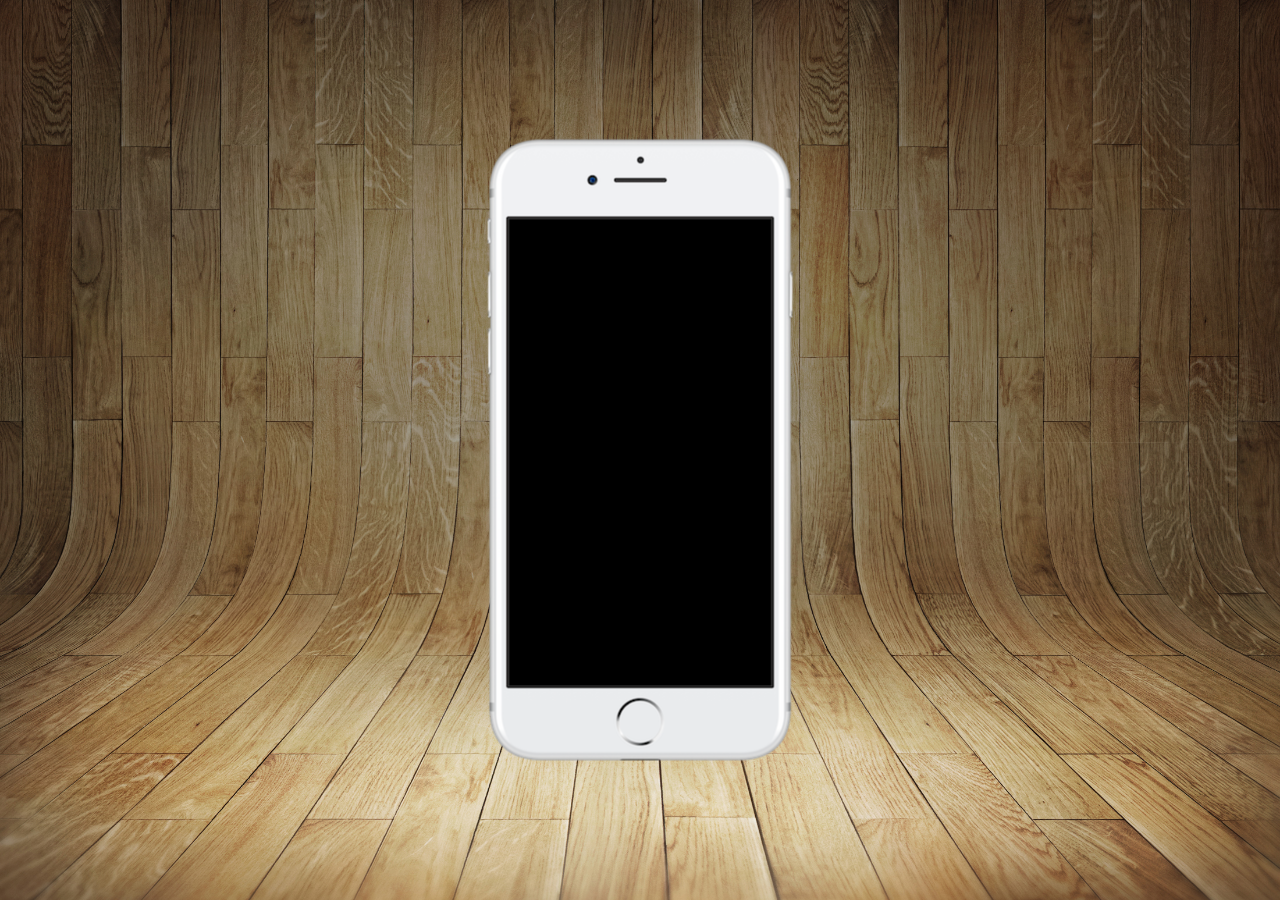
==== index.html @ baf8658b "celular feito" ====
<!DOCTYPE html>
<html lang="pt-br">
<head>
    <meta charset="UTF-8">
    <meta name="viewport" content="width=device-width, initial-scale=1.0">
    <link rel="stylesheet" href="estilos/style.css">
    <link rel="shortcut icon" href="favicon.ico" type="image/x-icon">
    <title>Projeto redes sociais</title>
</head>
<body>
    <main>
        <section id="telefone">

        </section>
        <section id="redes_sociais">

        </section>
    </main>
</body>
</html>
---- estilos/style.css ----
@charset "UTF-8";

* {
    margin: 0px;
    padding: 0px;
    font-family: Arial, Helvetica, sans-serif;
}

html, body {
    height: 100vh;
    width: 100vw;
}

body {
    background-image: url('../imagens/fundo-madeira.jpg');
    background-repeat: no-repeat;
    background-size: cover;
    background-position: top center;
    background-attachment: fixed;
}

main {
    position: relative;
    height: 100vh;
}

#telefone {
    position: absolute;
    background-color: blue;
    height: 627px;
    width: 311px;
    top: 50%;
    left: 50%;
    transform: translate(-50%, -50%);
    background: url('../imagens/frame-iphone.png') no-repeat;
}
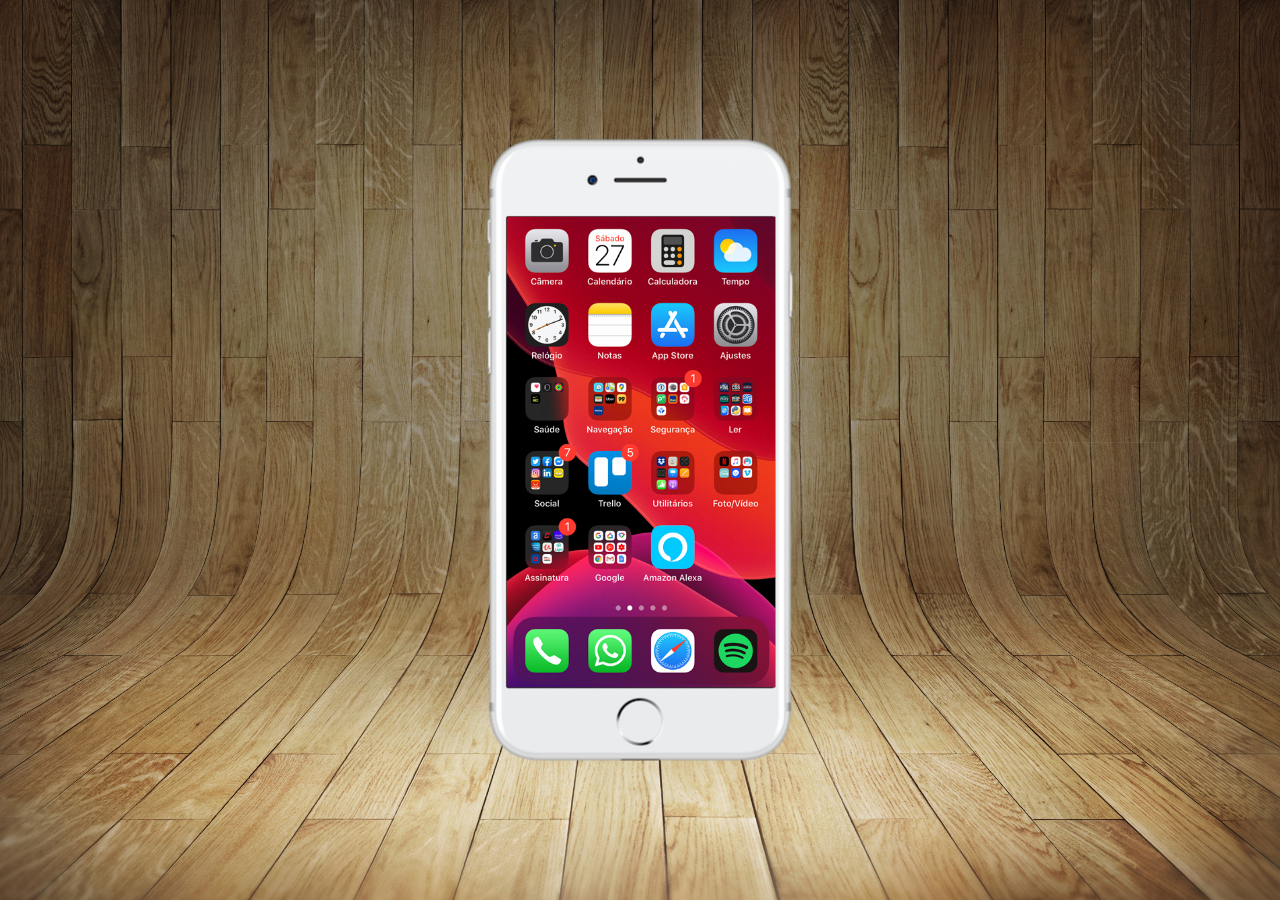
==== commit 6fd64031: "tela home" ====
--- a/index.html
+++ b/index.html
@@ -11,6 +11,8 @@
     <main>
         <section id="telefone">
 
+            <iframe src="home.html" frameborder="0" id="tela" name="tela"></iframe>
+
         </section>
         <section id="redes_sociais">
 
--- a/estilos/style.css
+++ b/estilos/style.css
@@ -33,4 +33,12 @@
     left: 50%;
     transform: translate(-50%, -50%);
     background: url('../imagens/frame-iphone.png') no-repeat;
+}
+
+#tela {
+    position: relative;
+    top: 80px;
+    left: 22px;
+    height: 471px;
+    width: 269px;
 }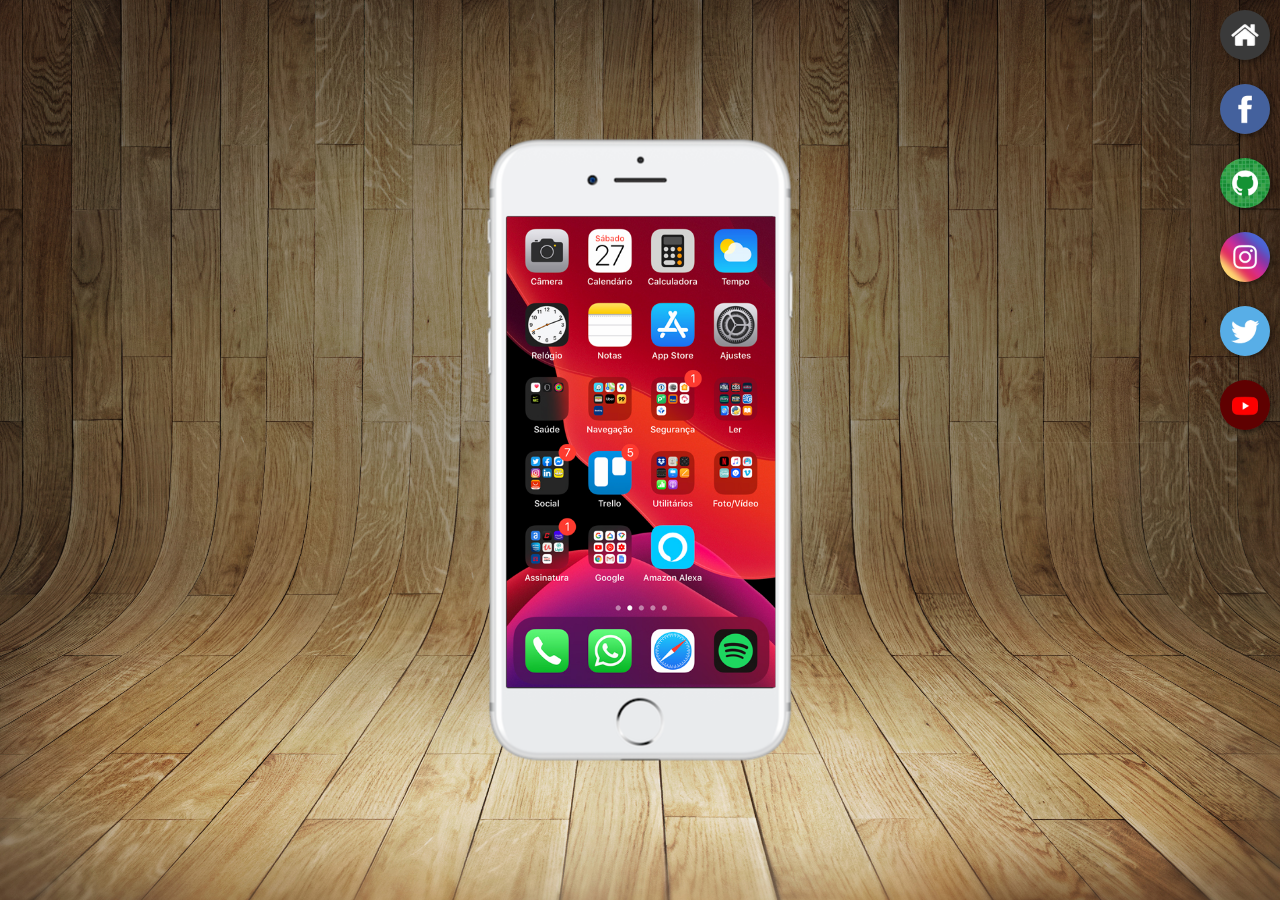
==== commit cf9ab2e1: "botoes na lateral" ====
--- a/index.html
+++ b/index.html
@@ -15,7 +15,12 @@
 
         </section>
         <section id="redes_sociais">
-
+            <a href="home.html" target="tela"><img src="imagens/logo-home.jpg" alt="ok"></a>
+            <a href="#" target="tela"><img src="imagens/logo-facebook.jpg" alt="ok"></a>
+            <a href="" target="tela"><img src="imagens/logo-github.jpg" alt="ok"></a>
+            <a href="#" target="tela"><img src="imagens/logo-instagram.jpg" alt="ok"></a>
+            <a href="" target="tela"><img src="imagens/logo-twitter.jpg" alt="ok"></a>
+            <a href="#" target="tela"><img src="imagens/logo-youtube.jpg" alt="ok"></a>
         </section>
     </main>
 </body>
--- a/estilos/style.css
+++ b/estilos/style.css
@@ -41,4 +41,28 @@
     left: 22px;
     height: 471px;
     width: 269px;
+}
+
+#redes_sociais {
+    text-align: right;
+    display: flex;
+    flex-direction: column;
+} 
+
+#redes_sociais img { /*nao se coloca o ">" pois a tag img não é diretamente filha da section "redes sociais"*/
+    width: 50px;
+    height: 50px;
+    margin: 10px;
+    border-radius: 50%;
+    box-shadow: 2px 2px 5px rgba(0, 0, 0, 0.411);
+    transition-duration: .5s;
+    box-sizing: border-box; /*evitar que quando clique mexa em todos os outros*/
+    
+}
+
+#redes_sociais img:hover {
+    transform: scale(1.05);
+    border: 1px solid white;
+    transform: translate(-10px, -5px);
+    box-shadow: 5px 5px 10px rgba(0, 0, 0, 0.411);
 }